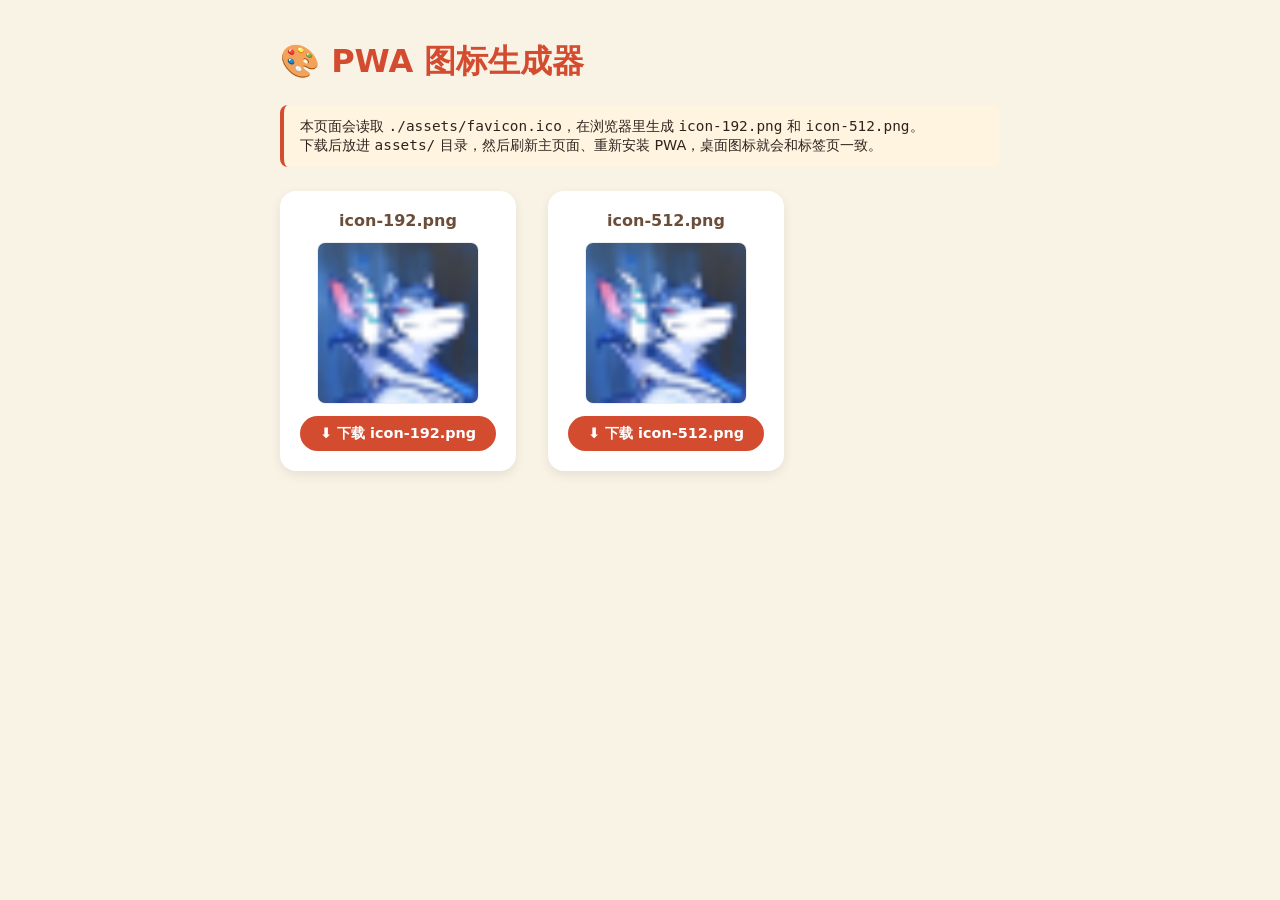
==== make-icons.html @ d1bd4447 "Create make-icons.html" ====
<!DOCTYPE html>
<html lang="zh-CN">
<head>
<meta charset="UTF-8">
<meta name="viewport" content="width=device-width, initial-scale=1.0">
<title>PWA 图标生成器</title>
<style>
    body { font-family: system-ui, sans-serif; max-width: 720px; margin: 40px auto; padding: 0 20px; background: #f9f3e6; color: #2d241e; }
    h1 { color: #d44c2f; }
    .tip { background: #fff4e0; border-left: 4px solid #d44c2f; padding: 12px 16px; border-radius: 8px; margin: 16px 0; font-size: 0.9rem; }
    #previews { display: flex; gap: 32px; flex-wrap: wrap; margin-top: 24px; }
    #previews > div { background: white; padding: 20px; border-radius: 16px; box-shadow: 0 4px 12px rgba(0,0,0,0.08); text-align: center; }
    #previews h3 { margin: 0 0 12px; color: #6b4e3a; font-size: 1rem; }
    #previews img { display: block; margin: 0 auto 12px; border: 1px solid #eee; border-radius: 8px; background: repeating-conic-gradient(#ddd 0% 25%, white 0% 50%) 50% / 16px 16px; }
    #previews a { display: inline-block; background: #d44c2f; color: white; padding: 8px 20px; border-radius: 40px; text-decoration: none; font-weight: 600; font-size: 0.9rem; }
    #previews a:hover { background: #b83b1f; }
    .error { color: #b13e1a; background: #ffdad2; padding: 16px; border-radius: 12px; }
</style>
</head>
<body>
    <h1>🎨 PWA 图标生成器</h1>
    <div class="tip">
        本页面会读取 <code>./assets/favicon.ico</code>，在浏览器里生成 <code>icon-192.png</code> 和 <code>icon-512.png</code>。<br>
        下载后放进 <code>assets/</code> 目录，然后刷新主页面、重新安装 PWA，桌面图标就会和标签页一致。
    </div>
    <div id="previews"><p>⏳ 正在读取 favicon.ico...</p></div>

<script>
const SIZES = [192, 512];
const container = document.getElementById('previews');
const img = new Image();

img.onload = () => {
    container.innerHTML = '';
    SIZES.forEach(size => {
        const canvas = document.createElement('canvas');
        canvas.width = size;
        canvas.height = size;
        const ctx = canvas.getContext('2d');
        ctx.clearRect(0, 0, size, size);
        // 等比缩放 + 居中，避免 ico 非正方形时变形
        const ratio = Math.min(size / img.width, size / img.height);
        const w = img.width * ratio;
        const h = img.height * ratio;
        ctx.imageSmoothingEnabled = true;
        ctx.imageSmoothingQuality = 'high';
        ctx.drawImage(img, (size - w) / 2, (size - h) / 2, w, h);
        const dataUrl = canvas.toDataURL('image/png');

        const card = document.createElement('div');
        card.innerHTML = `
            <h3>icon-${size}.png</h3>
            <img src="${dataUrl}" width="${Math.min(size, 160)}" height="${Math.min(size, 160)}" alt="icon-${size}">
            <a download="icon-${size}.png" href="${dataUrl}">⬇ 下载 icon-${size}.png</a>
        `;
        container.appendChild(card);
    });
};

img.onerror = () => {
    container.innerHTML = '<p class="error">❌ 未找到 <code>./assets/favicon.ico</code>。<br>请确认该文件存在，并且 <code>make-icons.html</code> 与 <code>index.html</code> 在同一目录。</p>';
};

img.src = './assets/favicon.ico';
</script>
</body>
</html>
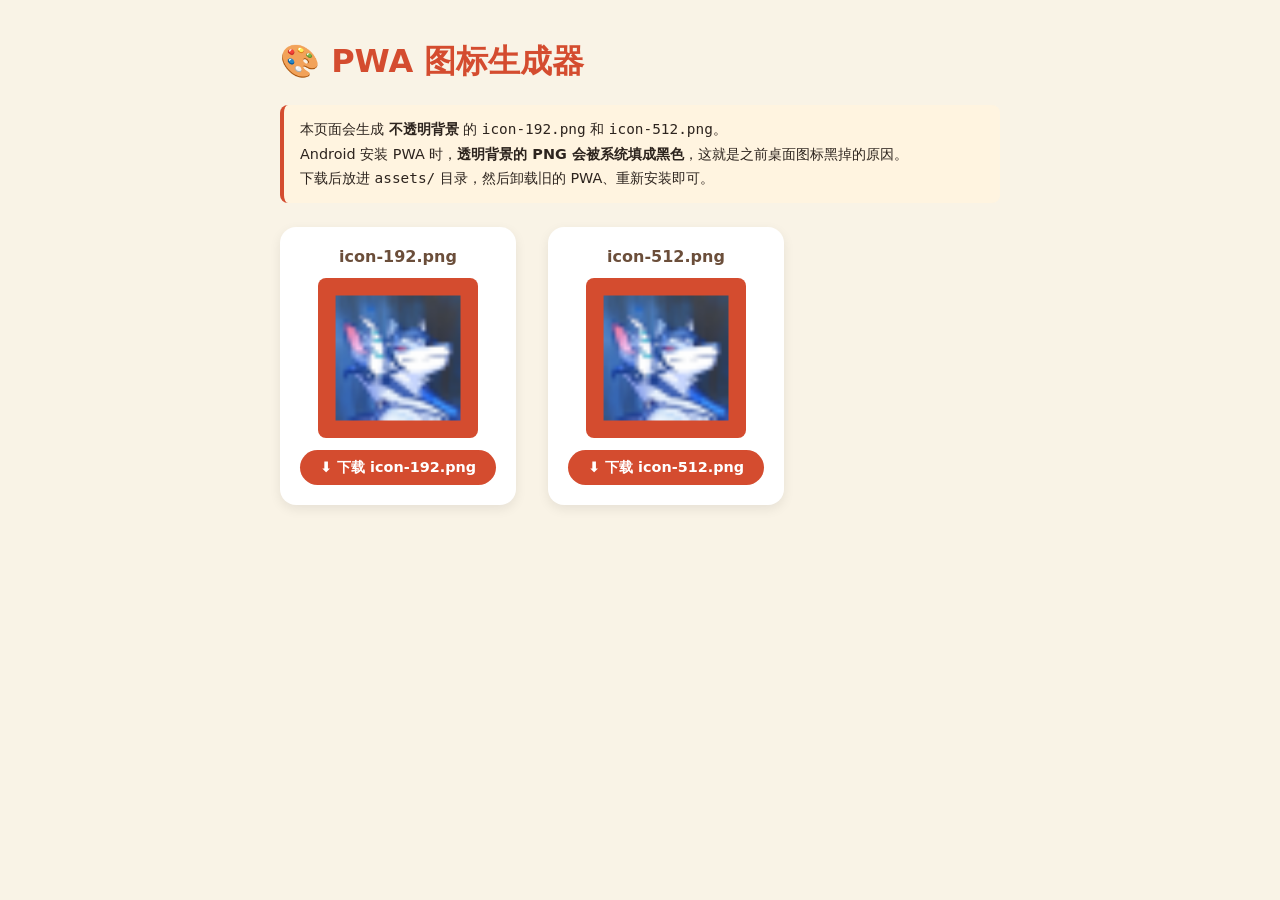
==== commit 49871aed: "Update make-icons.html" ====
--- a/make-icons.html
+++ b/make-icons.html
@@ -3,15 +3,15 @@
 <head>
 <meta charset="UTF-8">
 <meta name="viewport" content="width=device-width, initial-scale=1.0">
-<title>PWA 图标生成器</title>
+<title>PWA 图标生成器（不透明背景）</title>
 <style>
     body { font-family: system-ui, sans-serif; max-width: 720px; margin: 40px auto; padding: 0 20px; background: #f9f3e6; color: #2d241e; }
     h1 { color: #d44c2f; }
-    .tip { background: #fff4e0; border-left: 4px solid #d44c2f; padding: 12px 16px; border-radius: 8px; margin: 16px 0; font-size: 0.9rem; }
+    .tip { background: #fff4e0; border-left: 4px solid #d44c2f; padding: 12px 16px; border-radius: 8px; margin: 16px 0; font-size: 0.9rem; line-height: 1.7; }
     #previews { display: flex; gap: 32px; flex-wrap: wrap; margin-top: 24px; }
     #previews > div { background: white; padding: 20px; border-radius: 16px; box-shadow: 0 4px 12px rgba(0,0,0,0.08); text-align: center; }
     #previews h3 { margin: 0 0 12px; color: #6b4e3a; font-size: 1rem; }
-    #previews img { display: block; margin: 0 auto 12px; border: 1px solid #eee; border-radius: 8px; background: repeating-conic-gradient(#ddd 0% 25%, white 0% 50%) 50% / 16px 16px; }
+    #previews img { display: block; margin: 0 auto 12px; border-radius: 8px; }
     #previews a { display: inline-block; background: #d44c2f; color: white; padding: 8px 20px; border-radius: 40px; text-decoration: none; font-weight: 600; font-size: 0.9rem; }
     #previews a:hover { background: #b83b1f; }
     .error { color: #b13e1a; background: #ffdad2; padding: 16px; border-radius: 12px; }
@@ -20,33 +20,35 @@
 <body>
     <h1>🎨 PWA 图标生成器</h1>
     <div class="tip">
-        本页面会读取 <code>./assets/favicon.ico</code>，在浏览器里生成 <code>icon-192.png</code> 和 <code>icon-512.png</code>。<br>
-        下载后放进 <code>assets/</code> 目录，然后刷新主页面、重新安装 PWA，桌面图标就会和标签页一致。
+        本页面会生成 <strong>不透明背景</strong> 的 <code>icon-192.png</code> 和 <code>icon-512.png</code>。<br>
+        Android 安装 PWA 时，<strong>透明背景的 PNG 会被系统填成黑色</strong>，这就是之前桌面图标黑掉的原因。<br>
+        下载后放进 <code>assets/</code> 目录，然后卸载旧的 PWA、重新安装即可。
     </div>
-    <div id="previews"><p>⏳ 正在读取 favicon.ico...</p></div>
+    <div id="previews"><p>⏳ 正在生成...</p></div>
 
 <script>
 const SIZES = [192, 512];
+const BG_COLOR = '#d44c2f';       // 主题色，不透明
+const ICON_SCALE = 0.78;          // 图标占画布的比例，留出安全区（兼容 maskable）
+
 const container = document.getElementById('previews');
-const img = new Image();
 
-img.onload = () => {
+function generate(size, drawFn) {
+    const canvas = document.createElement('canvas');
+    canvas.width = size;
+    canvas.height = size;
+    const ctx = canvas.getContext('2d');
+    // ✅ 关键：先铺满不透明背景，杜绝透明 PNG 被系统填黑
+    ctx.fillStyle = BG_COLOR;
+    ctx.fillRect(0, 0, size, size);
+    drawFn(ctx, size);
+    return canvas.toDataURL('image/png');
+}
+
+function renderAll(drawFn) {
     container.innerHTML = '';
     SIZES.forEach(size => {
-        const canvas = document.createElement('canvas');
-        canvas.width = size;
-        canvas.height = size;
-        const ctx = canvas.getContext('2d');
-        ctx.clearRect(0, 0, size, size);
-        // 等比缩放 + 居中，避免 ico 非正方形时变形
-        const ratio = Math.min(size / img.width, size / img.height);
-        const w = img.width * ratio;
-        const h = img.height * ratio;
-        ctx.imageSmoothingEnabled = true;
-        ctx.imageSmoothingQuality = 'high';
-        ctx.drawImage(img, (size - w) / 2, (size - h) / 2, w, h);
-        const dataUrl = canvas.toDataURL('image/png');
-
+        const dataUrl = generate(size, drawFn);
         const card = document.createElement('div');
         card.innerHTML = `
             <h3>icon-${size}.png</h3>
@@ -55,13 +57,43 @@
         `;
         container.appendChild(card);
     });
+}
+
+// 优先用本地 favicon.ico，失败则用内置音符 SVG
+const img = new Image();
+img.onload = () => {
+    renderAll((ctx, size) => {
+        const ratio = Math.min(size * ICON_SCALE / img.width, size * ICON_SCALE / img.height);
+        const w = img.width * ratio;
+        const h = img.height * ratio;
+        ctx.imageSmoothingEnabled = true;
+        ctx.imageSmoothingQuality = 'high';
+        ctx.drawImage(img, (size - w) / 2, (size - h) / 2, w, h);
+    });
 };
 
 img.onerror = () => {
-    container.innerHTML = '<p class="error">❌ 未找到 <code>./assets/favicon.ico</code>。<br>请确认该文件存在，并且 <code>make-icons.html</code> 与 <code>index.html</code> 在同一目录。</p>';
+    // 兜底：内置白色音符，不依赖任何本地文件
+    const svg = `<svg xmlns="http://www.w3.org/2000/svg" viewBox="0 0 100 100">
+        <path fill="#ffffff" d="M60 10 L60 60 a15 15 0 1 1 -10 -14 V25 L35 30 V70 a15 15 0 1 1 -10 -14 V20 Z"/>
+    </svg>`;
+    const fallbackImg = new Image();
+    fallbackImg.onload = () => {
+        renderAll((ctx, size) => {
+            const ratio = Math.min(size * ICON_SCALE / fallbackImg.width, size * ICON_SCALE / fallbackImg.height);
+            const w = fallbackImg.width * ratio;
+            const h = fallbackImg.height * ratio;
+            ctx.drawImage(fallbackImg, (size - w) / 2, (size - h) / 2, w, h);
+        });
+        const note = document.createElement('p');
+        note.className = 'tip';
+        note.innerHTML = '⚠️ 未找到 <code>./assets/favicon.ico</code>，已改用内置音符图标。生成的 PNG 依然可用。';
+        container.parentNode.insertBefore(note, container);
+    };
+    fallbackImg.src = 'data:image/svg+xml;base64,' + btoa(unescape(encodeURIComponent(svg)));
 };
 
-img.src = './assets/favicon.ico';
+img.src = './assets/favicon.ico?v=' + Date.now();
 </script>
 </body>
 </html>
